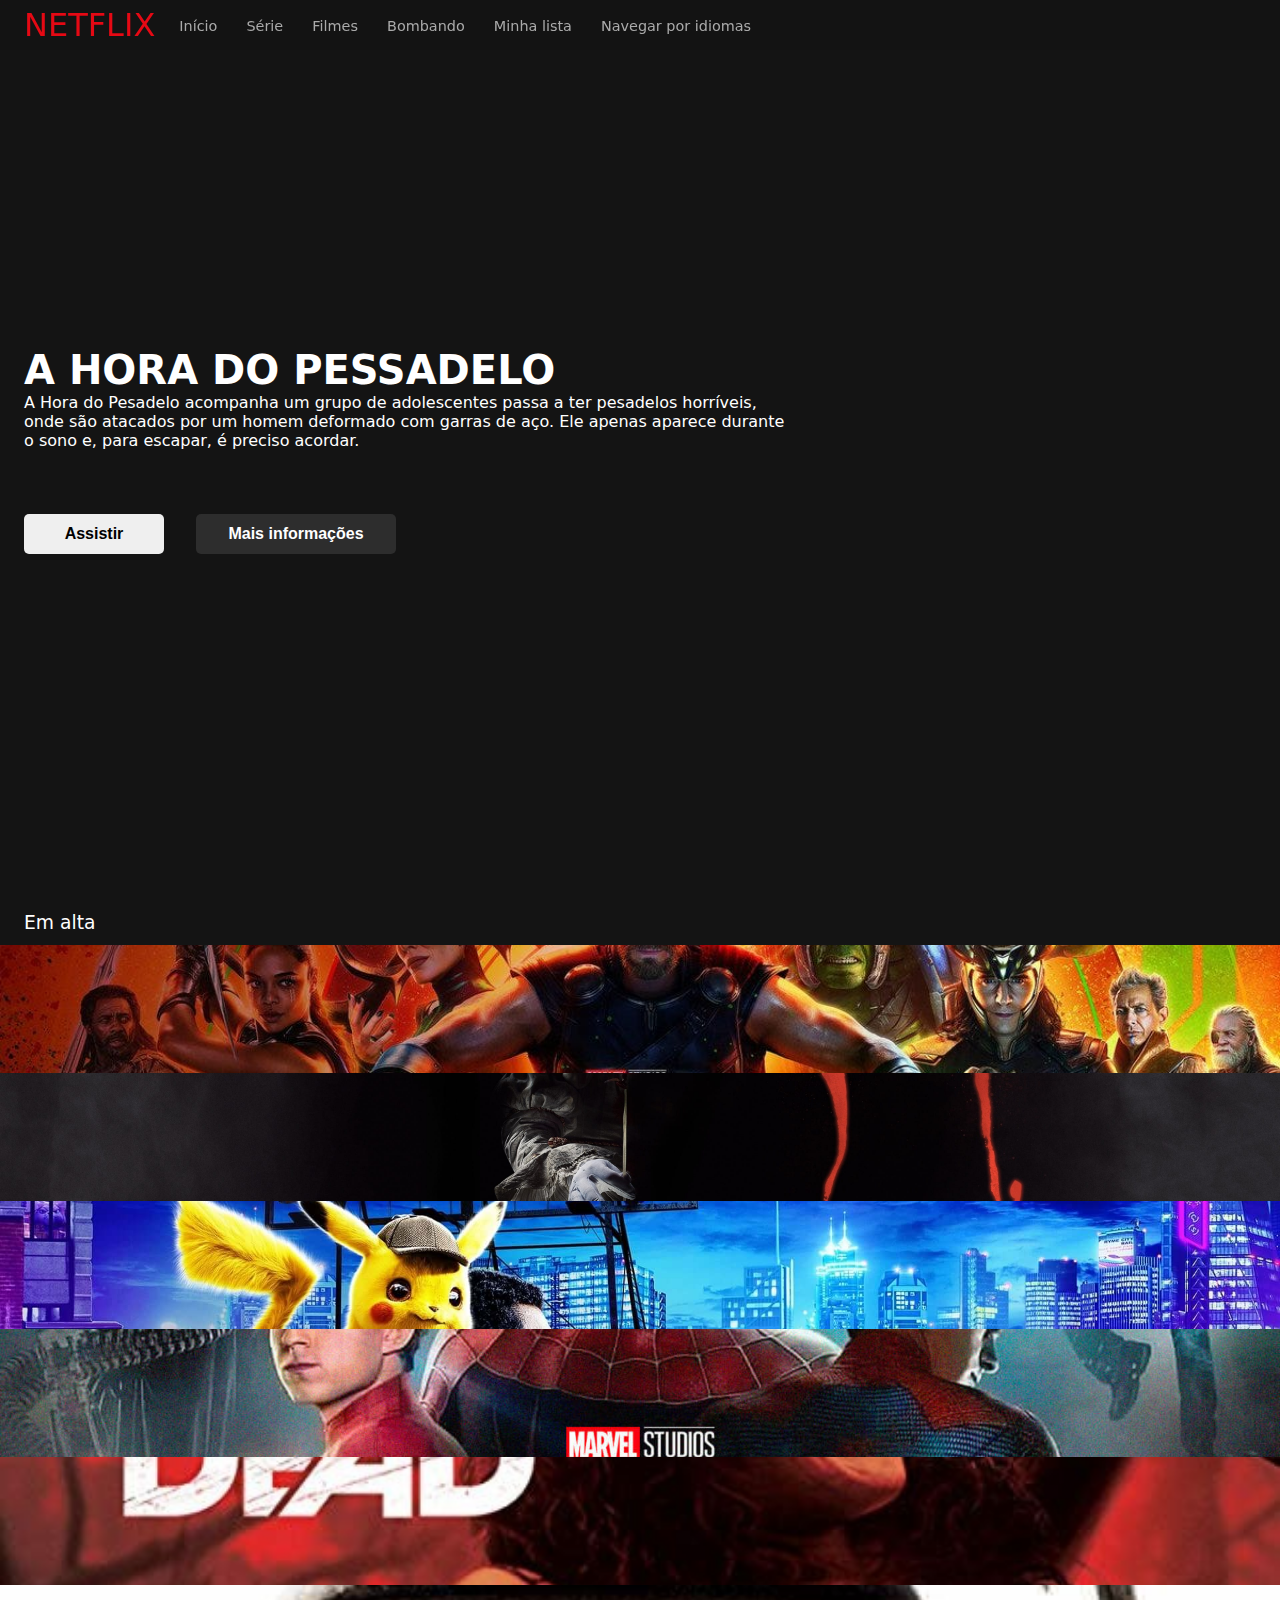
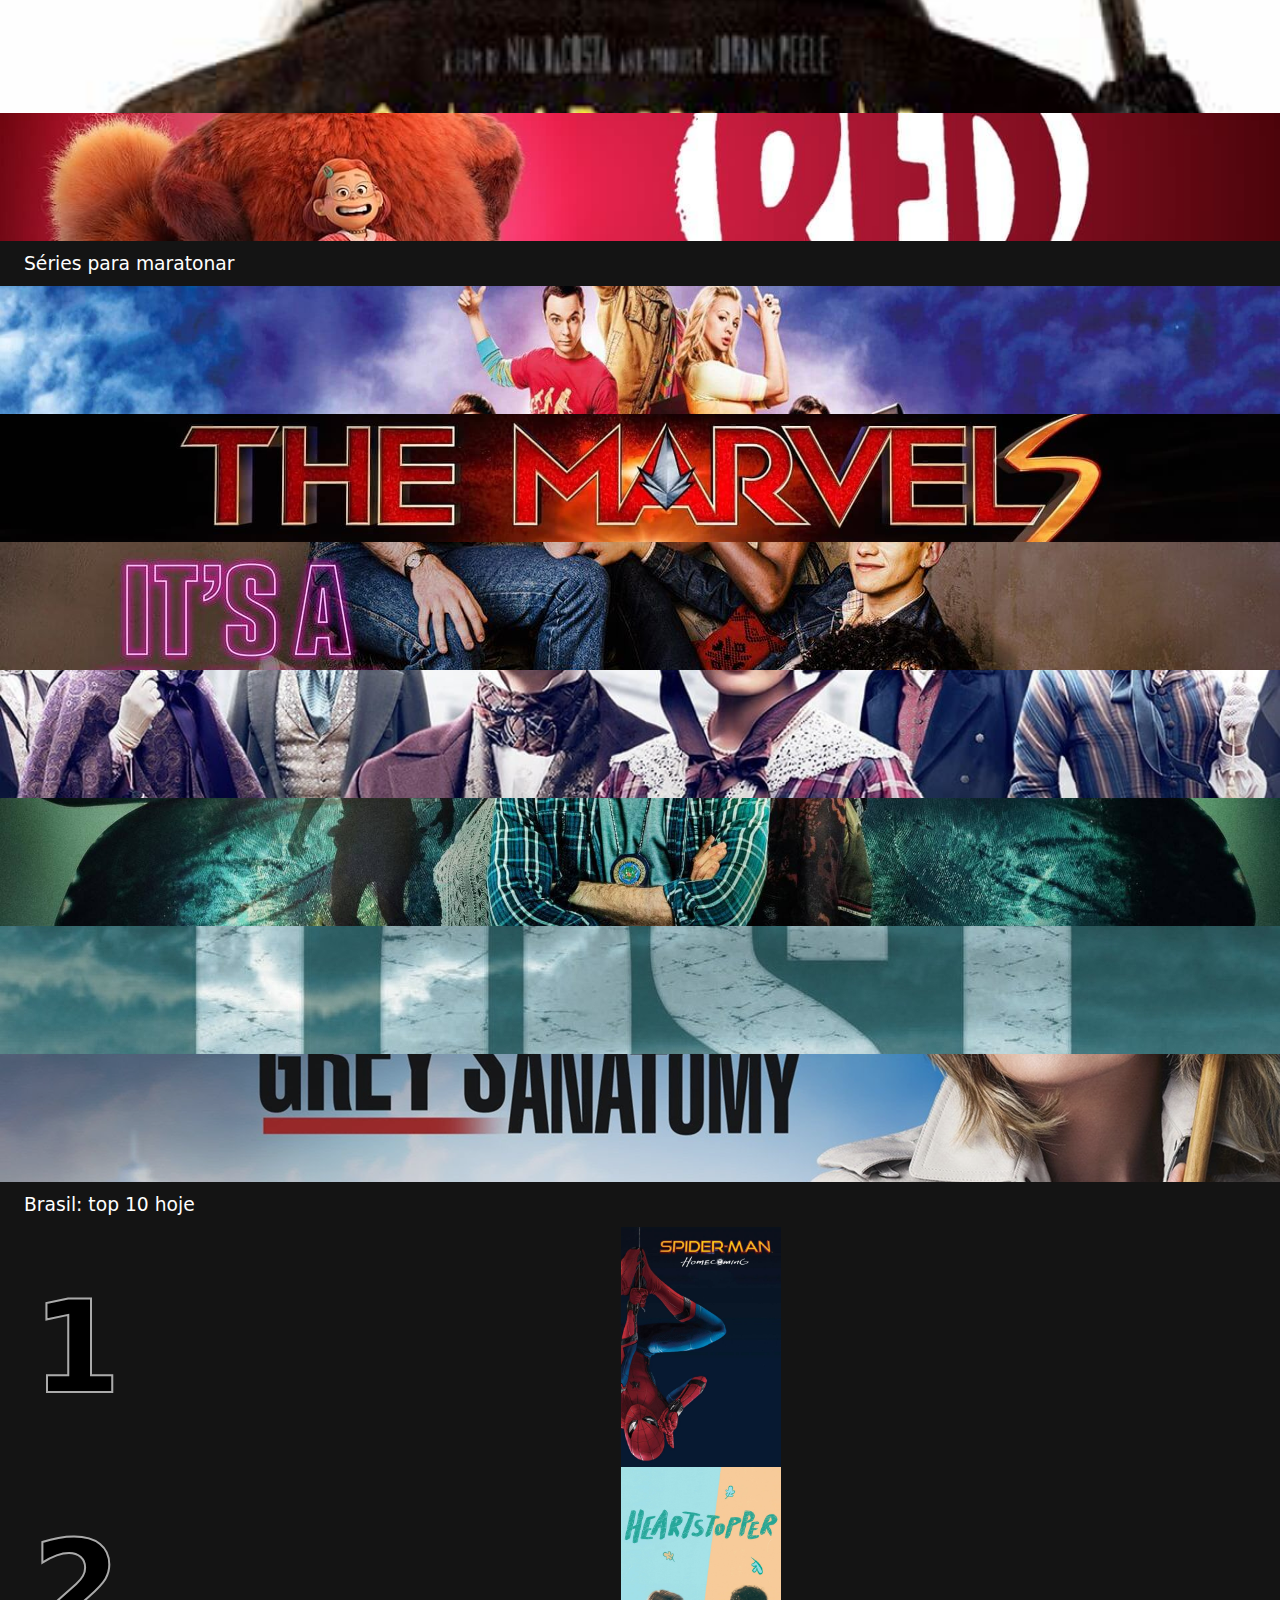
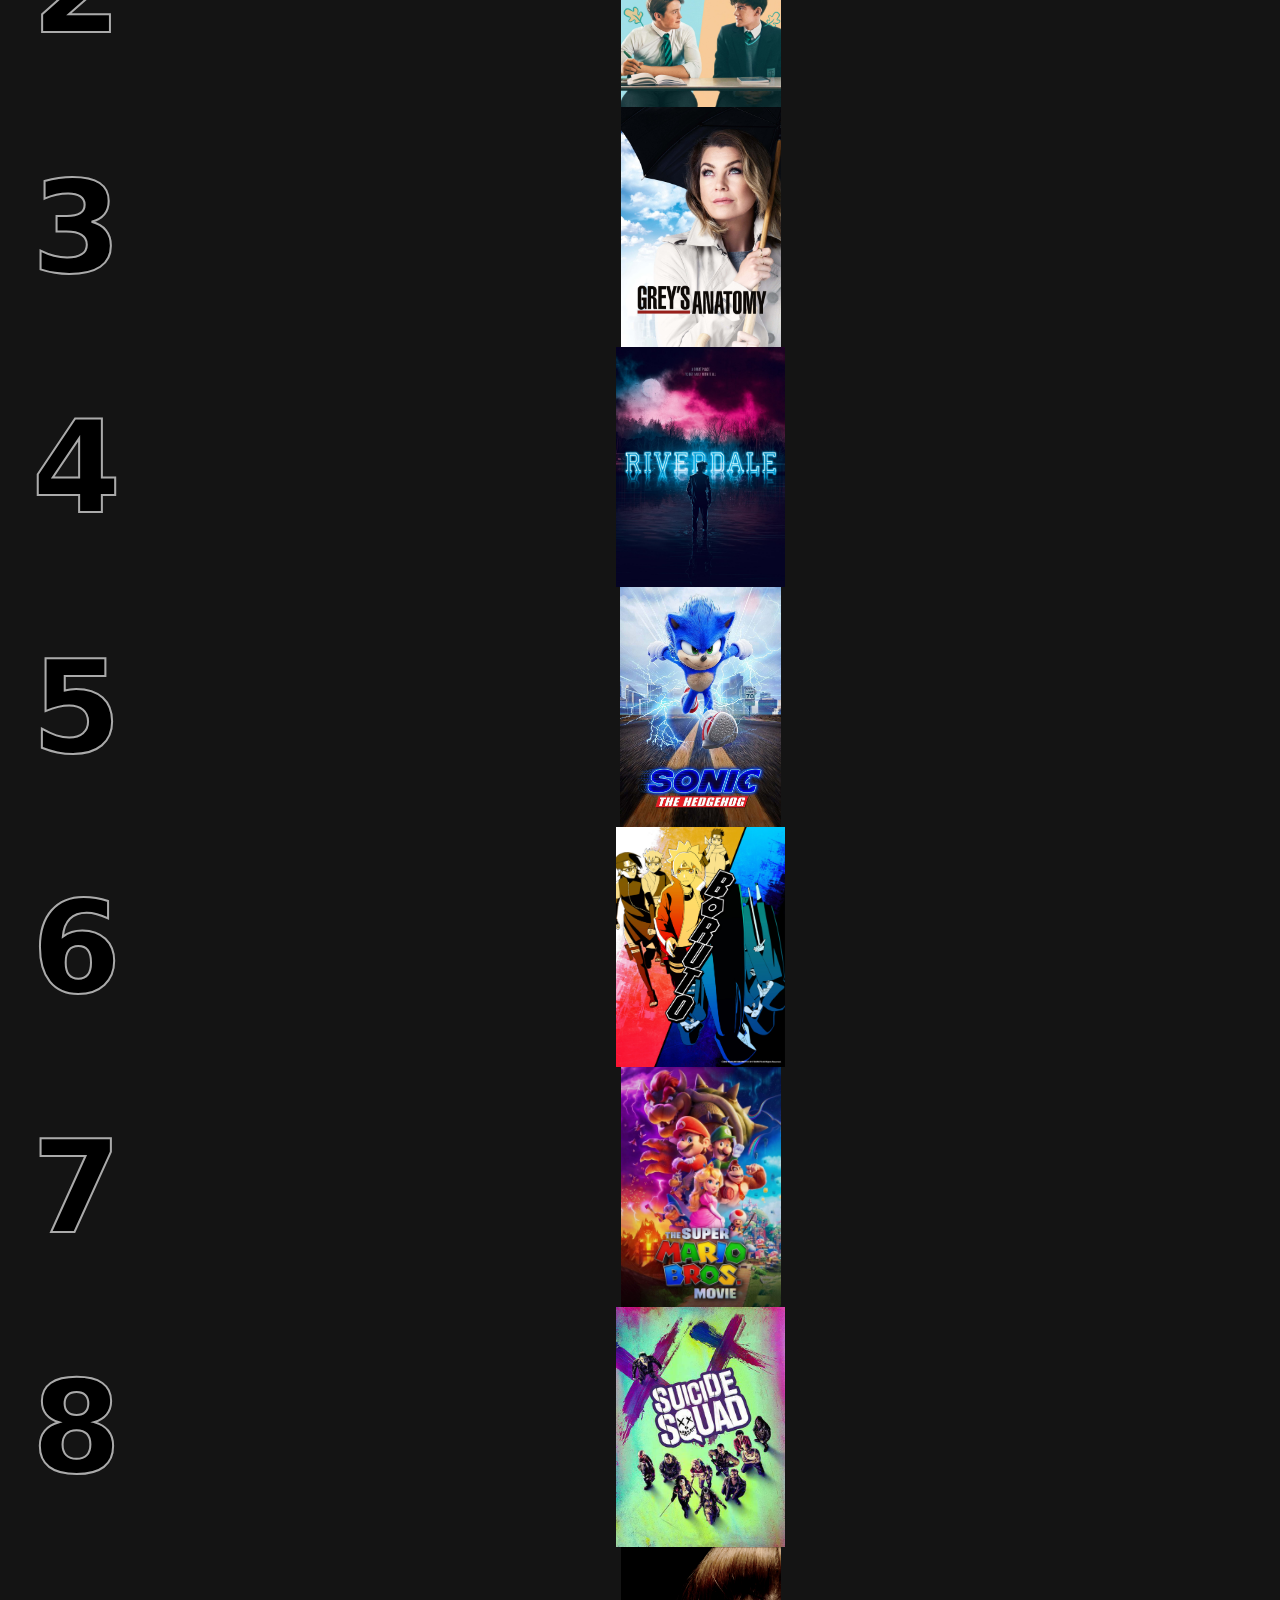
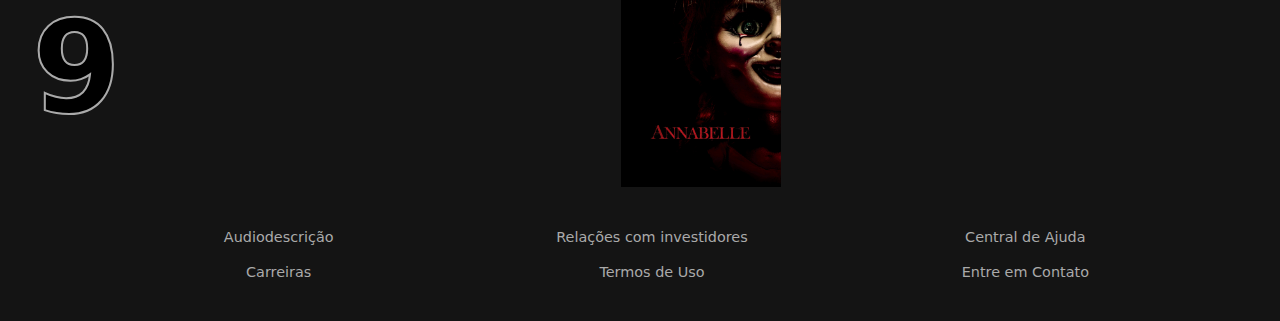
==== acesso.html @ 7d7c661c "Update-commit" ====
<!DOCTYPE html>
<html lang="pt-br">

<head>
    <meta charset="UTF-8">
    <meta name="viewport" content="width=device-width, initial-scale=1.0">
    <link rel="stylesheet" href="style/acesso.css">

    <!--Owl CSS-->
    <link rel="stylesheet" href="style/owl/owl.carousel.min.css">
    <link rel="stylesheet" href="style/owl/owl.theme.default.min.css">

    <title>Netflix Clone - Acesso</title>
</head>

<body>

    <header class="container">
        <h2 class="logo">NETFLIX</h2>
        <nav>
            <ul class="menu">
                <li><a href="#">Início</a></li>
                <li><a href="#">Série</a></li>
                <li><a href="#">Filmes</a></li>
                <li><a href="#">Bombando</a></li>
                <li><a href="#">Minha lista</a></li>
                <li><a href="#">Navegar por idiomas</a></li>
            </ul>
        </nav>
    </header>

    <main>
        <section class="destaque">
                <div class="descricao">
                    <h3 class="titulo">A HORA DO PESSADELO</h3>
                    <p class="resumo">A Hora do Pesadelo acompanha um grupo de adolescentes passa a ter pesadelos horríveis, onde são atacados por um homem deformado com garras de aço. Ele apenas aparece durante o sono e, para escapar, é preciso acordar.</p>
                    <div class="botoes">
                        <button class="button-one" role="button">Assistir</button>
                        <button class="button-two" role="button">Mais informações</button>
                    </div>
                </div>
        </section>
        <div class="carrossel">
            <h3>Em alta</h3>
            <div class="owl-carousel owl-theme">
                <div class="item">
                    <img class="box-filme" src="/style/img/img1.jpg" alt="">
                </div>
                <div class="item">
                    <img class="box-filme" src="/style/img/img2.jpg" alt="">
                </div>
                <div class="item">
                    <img class="box-filme" src="/style/img/img3.jpg" alt="">
                </div>
                <div class="item">
                    <img class="box-filme" src="/style/img/img4.jpg" alt="">
                </div>
                <div class="item">
                    <img class="box-filme" src="/style/img/img5.jpg" alt="">
                </div>
                <div class="item">
                    <img class="box-filme" src="/style/img/img6.jpg" alt="">
                </div>
                <div class="item">
                    <img class="box-filme" src="/style/img/img7.jpg" alt="">
                </div>
            </div>
        </div>
        <div class="carrossel">
            <h3>Séries para maratonar</h3>
            <div class="owl-carousel owl-theme">
                <div class="item">
                    <img class="box-filme" src="/style/img/serie1.jpg" alt="">
                </div>
                <div class="item">
                    <img class="box-filme" src="/style/img/serie2.jpg" alt="">
                </div>
                <div class="item">
                    <img class="box-filme" src="/style/img/serie3.jpg" alt="">
                </div>
                <div class="item">
                    <img class="box-filme" src="/style/img/serie4.jpg" alt="">
                </div>
                <div class="item">
                    <img class="box-filme" src="/style/img/serie5.jpg" alt="">
                </div>
                <div class="item">
                    <img class="box-filme" src="/style/img/serie6.jpg" alt="">
                </div>
                <div class="item">
                    <img class="box-filme" src="/style/img/serie7.png" alt="">
                </div>
            </div>
        </div>
        <div class="carrossel top-brasil">
            <h3>Brasil: top 10 hoje</h3>
            <div class="owl-carousel owl-theme">
                <div class="item">
                    <h4>1</h4>
                    <img class="box-filme" src="/style/img/poster1.jpg" alt="">
                </div>
                <div class="item">
                    <h4>2</h4>
                    <img class="box-filme" src="/style/img/poster2.jpg" alt="">
                </div>
                <div class="item">
                    <h4>3</h4>
                    <img class="box-filme" src="/style/img/poster3.jpg" alt="">
                </div>
                <div class="item">
                    <h4>4</h4>
                    <img class="box-filme" src="/style/img/poster4.jpg" alt="">
                </div>
                <div class="item">
                    <h4>5</h4>
                    <img class="box-filme" src="/style/img/poster5.jpg" alt="">
                </div>
                <div class="item">
                    <h4>6</h4>
                    <img class="box-filme" src="/style/img/poster6.jpg" alt="">
                </div>
                <div class="item">
                    <h4>7</h4>
                    <img class="box-filme" src="/style/img/poster7.jpg" alt="">
                </div>
                <div class="item">
                    <h4>8</h4>
                    <img class="box-filme" src="/style/img/poster8.jpg" alt="">
                </div>
                <div class="item">
                    <h4>9</h4>
                    <img class="box-filme" src="/style/img/poster9.jpg" alt="">
                </div>
            </div>
        </div>
        <footer>
            <ul>
                <li><a href="#">Audiodescrição</a></li>
                <li><a href="#">Relações com investidores</a></li>
                <li><a href="#">Central de Ajuda</a></li>
                <li><a href="#">Carreiras</a></li>
                <li><a href="#">Termos de Uso</a></li>
                <li><a href="#">Entre em Contato</a></li>
            </ul>
        </footer>
        
    </main>

    <script src="js/owl/jquery.min.js"></script>
    <script src="js/owl/owl.carousel.min.js"></script>
    <script src="js/owl/setup.js"></script>
</body>

</html>
---- style/acesso.css ----
:root{
    --vermelhor: #E50914;
    --preta: #141414;
}

*{
    margin: 0;
    padding: 0;
    box-sizing: border-box;
    text-decoration: none;
    list-style: none;
    border: none;

}

body{
    
    background: var(--preta);
    font-family: system-ui, -apple-system, BlinkMacSystemFont, 'Segoe UI', Roboto, Oxygen, Ubuntu, Cantarell, 'Open Sans', 'Helvetica Neue', sans-serif;
    color: #ffff;
}

a{
    margin-left: 1.5rem;
    font-size: 0.9rem;
    color: #AAA;
}
a:hover{
    color: #ffff;
}

.container{
    width: 100%;
    height: 50px;
    display: flex;
    flex-direction: row;
    align-items: center;
    justify-content: start;

    background: #141414dc;
    position: fixed;
}
.logo{
    font-size: xx-large;
    font-weight: 500;
    color: var(--vermelhor);
    margin-left: 1.5rem;
}

.menu li{
    display: inline;
}

.destaque{
    display: flex;
    flex-direction: column;
    justify-content: center;
    width: 100%;
    height: 100vh;
    background-image: url(https://observatoriodocinema.uol.com.br/wp-content/uploads/2019/03/Hora-do-Pesadelo-2010.jpeg);
    background-size: cover;
}

.descricao{
    width: 60%;
    margin-left: 1.5rem;
}

.titulo{
    font-size: 2.5rem;
}

.botoes{
    display: flex;
    flex-direction: row;
    column-gap: 2rem;
    margin-top: 4rem;

}

.button-one{
    width: 140px;
    height: 40px;
    font-size: medium;
    font-weight: 600;
    border-radius: 5px;
    cursor: pointer;
    
}
.button-one:hover{
    background: #ffffffbd;
}

.button-two{
    width: 200px;
    height: 40px;
    font-size: medium;
    font-weight: 600;
    border-radius: 5px;
    background-color: #4d4c4c71;
    color: #ffff;
    cursor: pointer;
}
.button-two:hover{
    background: #4d4c4c57;;
}

.carrossel h3{
    margin: 0.75rem 1.5rem;
    font-weight: 500;
}

.box-filme{
    height: 8rem;
    width: 100%;
    display: block;
    
    object-fit: cover;
}

.top-brasil .item{
    display: flex;
    flex-direction: row;
    align-items: center;
    justify-content: end;
    margin-left: 2rem;

}
.top-brasil .item h4{
    text-align: start;
    font-size: 8rem;  
}

.top-brasil .box-filme{
    height: 15rem;
    object-fit: contain;
}

.item h4{
    color: #000;
     -webkit-text-stroke: 2px #AAA;
}
footer{
    margin: 2rem 5rem;
    text-align: center;
}
footer ul{
    display: grid;
    grid-template-columns: 1fr 1fr 1fr;
}

footer ul li{
    margin: 0.5rem;
}


@media screen and (max-width: 700px){
    .menu{
        display: none;
    }

    .logo::before{
        content: "";
        display: inline-block;
        width: 1.5rem;
        height: 1.5rem;
        background-image: url(icon/menu.png);
        background-size: contain;
        margin-right: 1rem;

    }

    .botoes{
        flex-direction: column;
        justify-content: center;
        align-items: center;
        row-gap: 2rem;
    }

    .button-one{
        width: 200px;
    }

    .box-filme{
        height: 15rem;
    }
    
    footer ul{
        grid-template-columns: 1fr;
    }
}
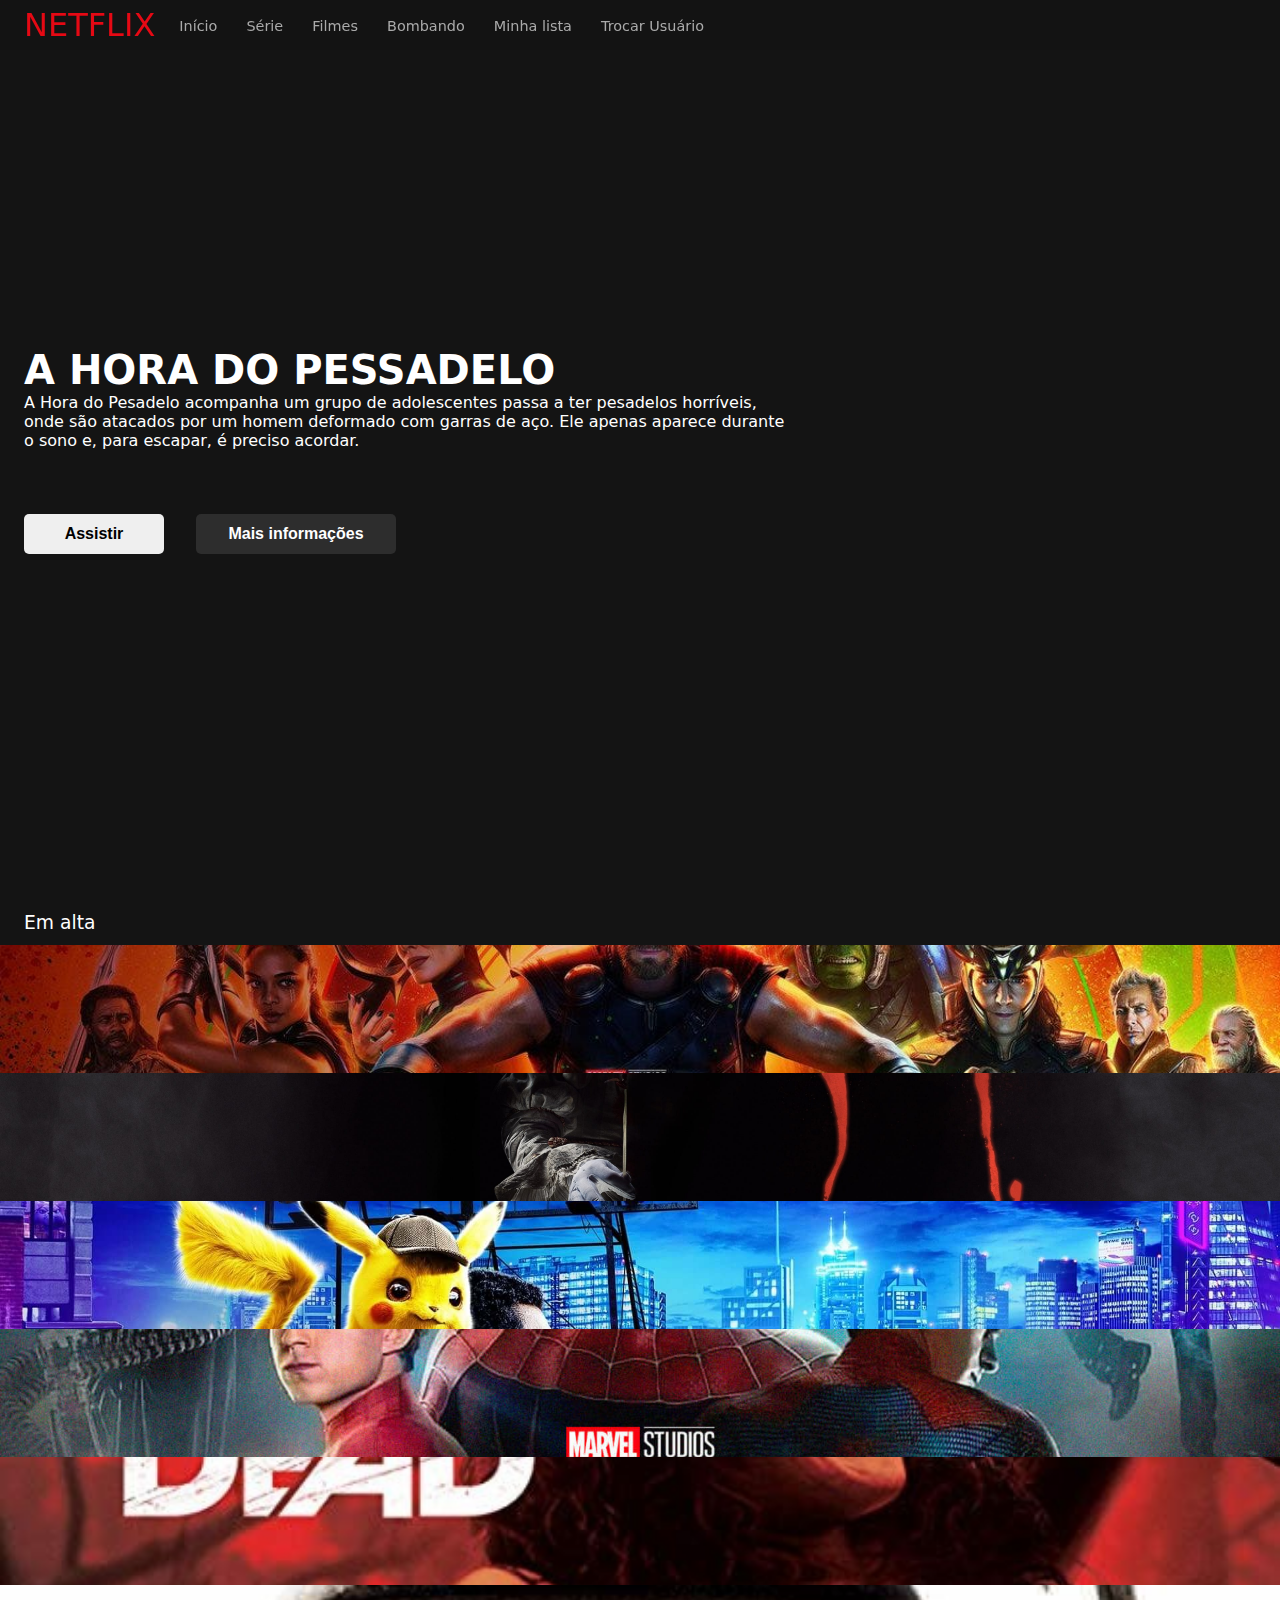
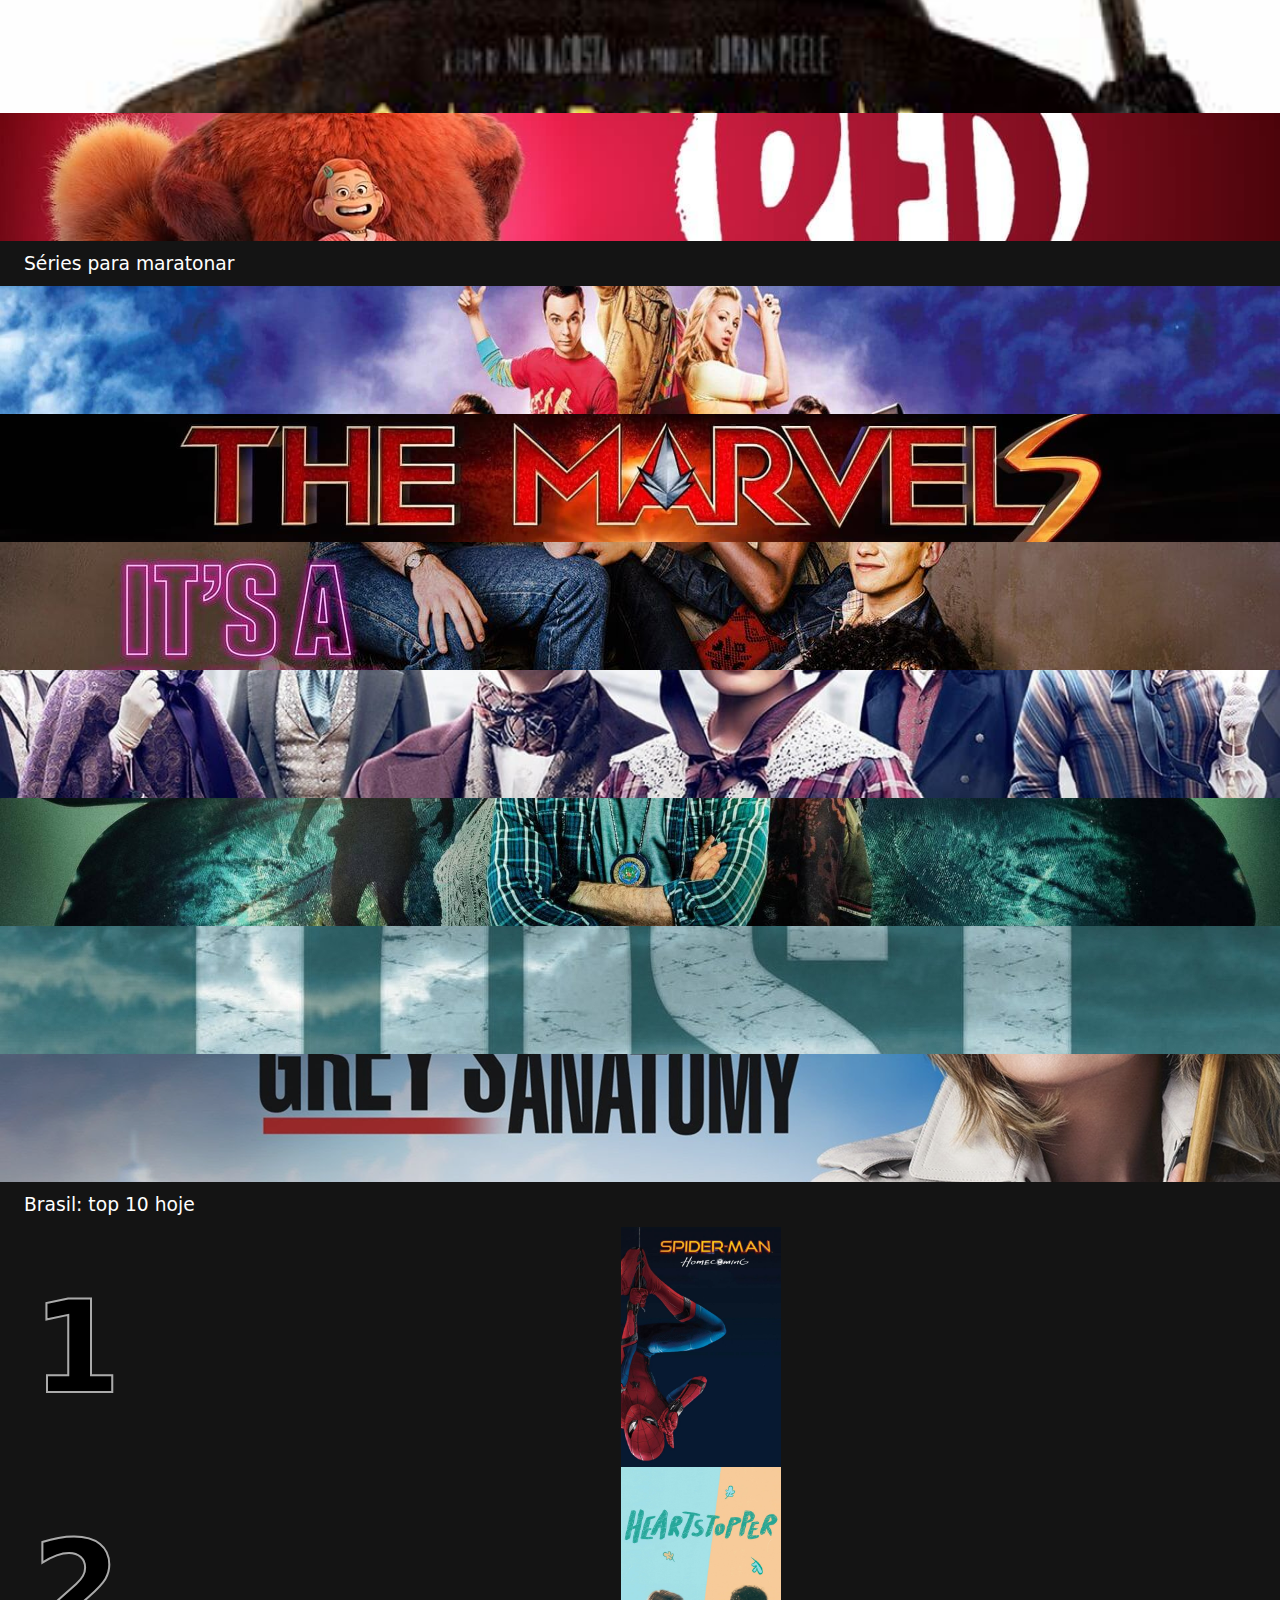
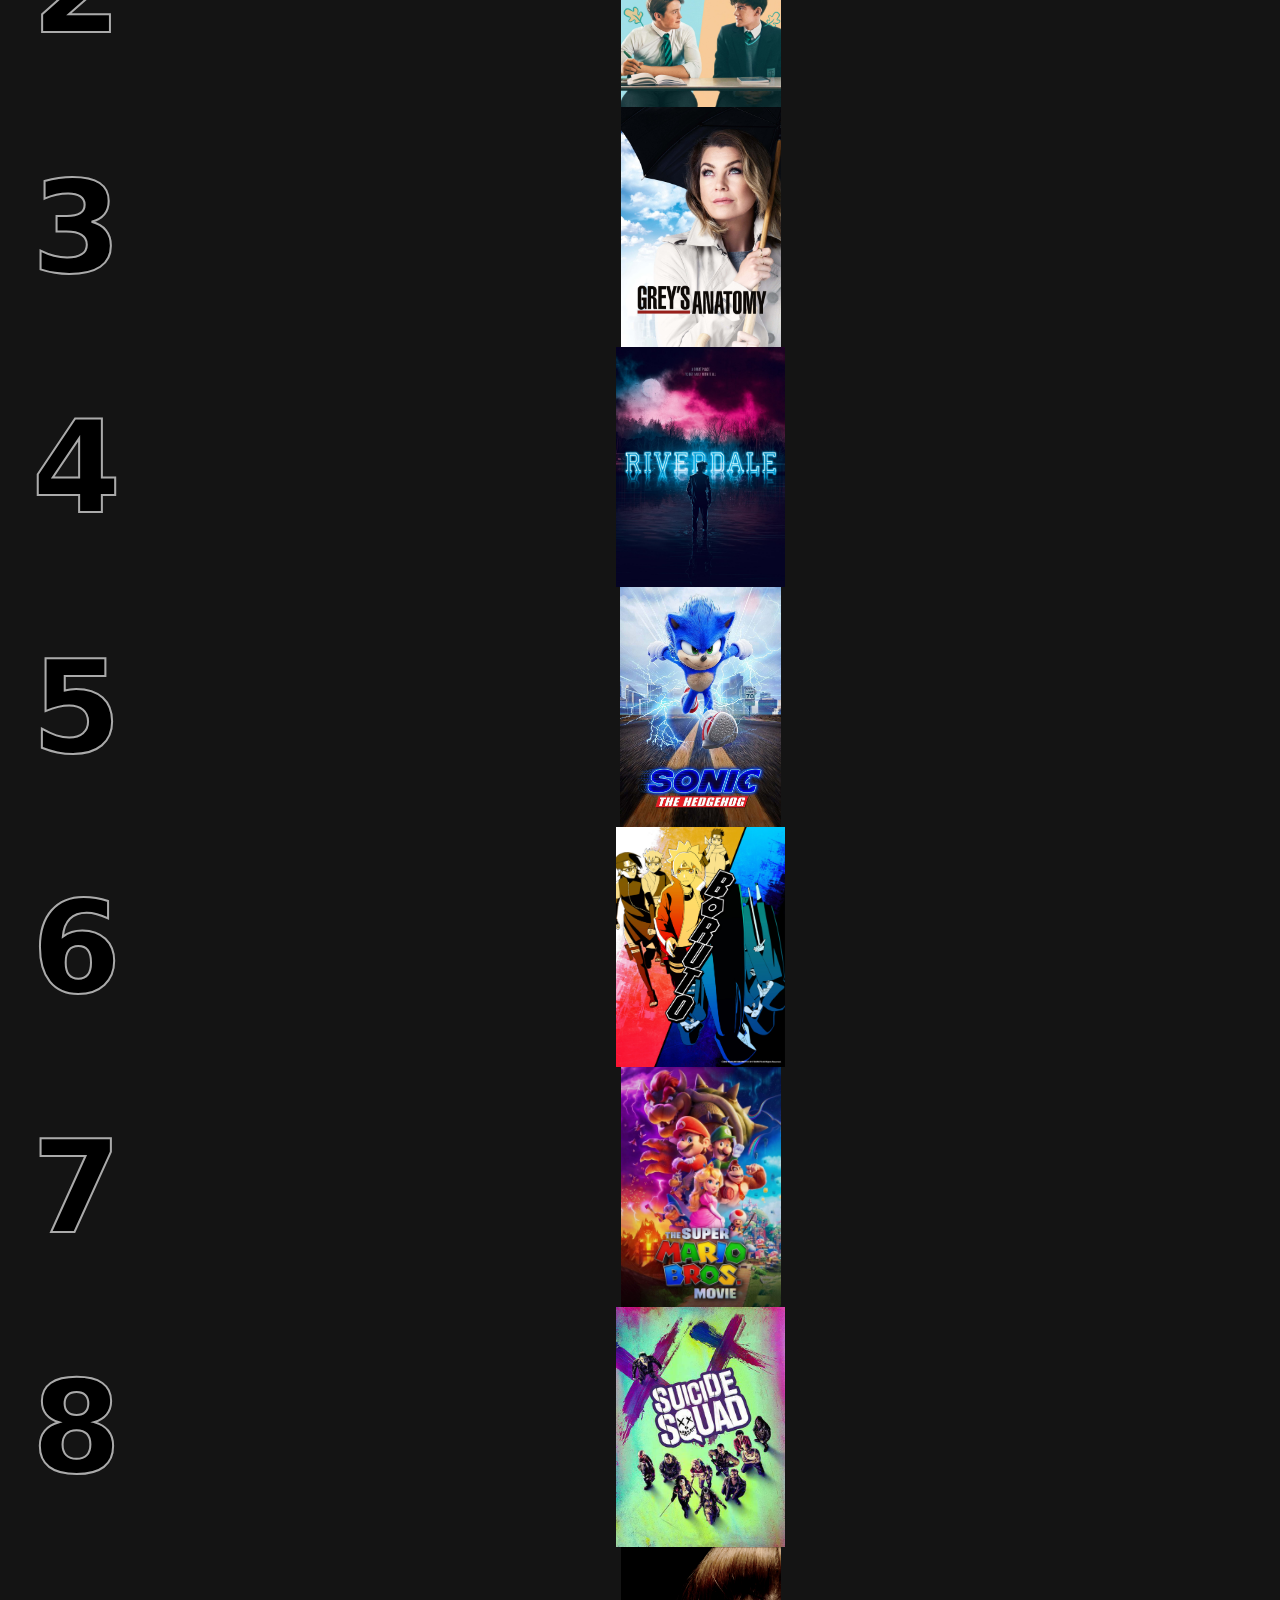
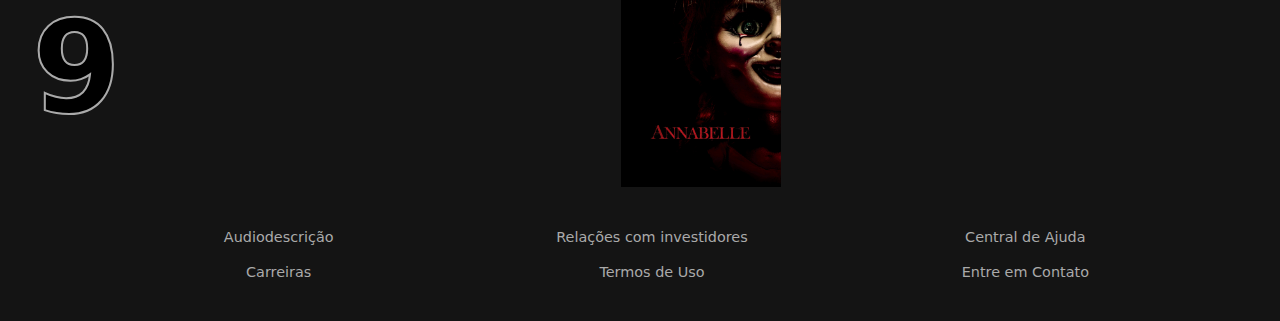
==== commit b805694a: "update.commit" ====
--- a/acesso.html
+++ b/acesso.html
@@ -24,7 +24,7 @@
                 <li><a href="#">Filmes</a></li>
                 <li><a href="#">Bombando</a></li>
                 <li><a href="#">Minha lista</a></li>
-                <li><a href="#">Navegar por idiomas</a></li>
+                <li><a href="index.html">Trocar Usuário</a></li>
             </ul>
         </nav>
     </header>
